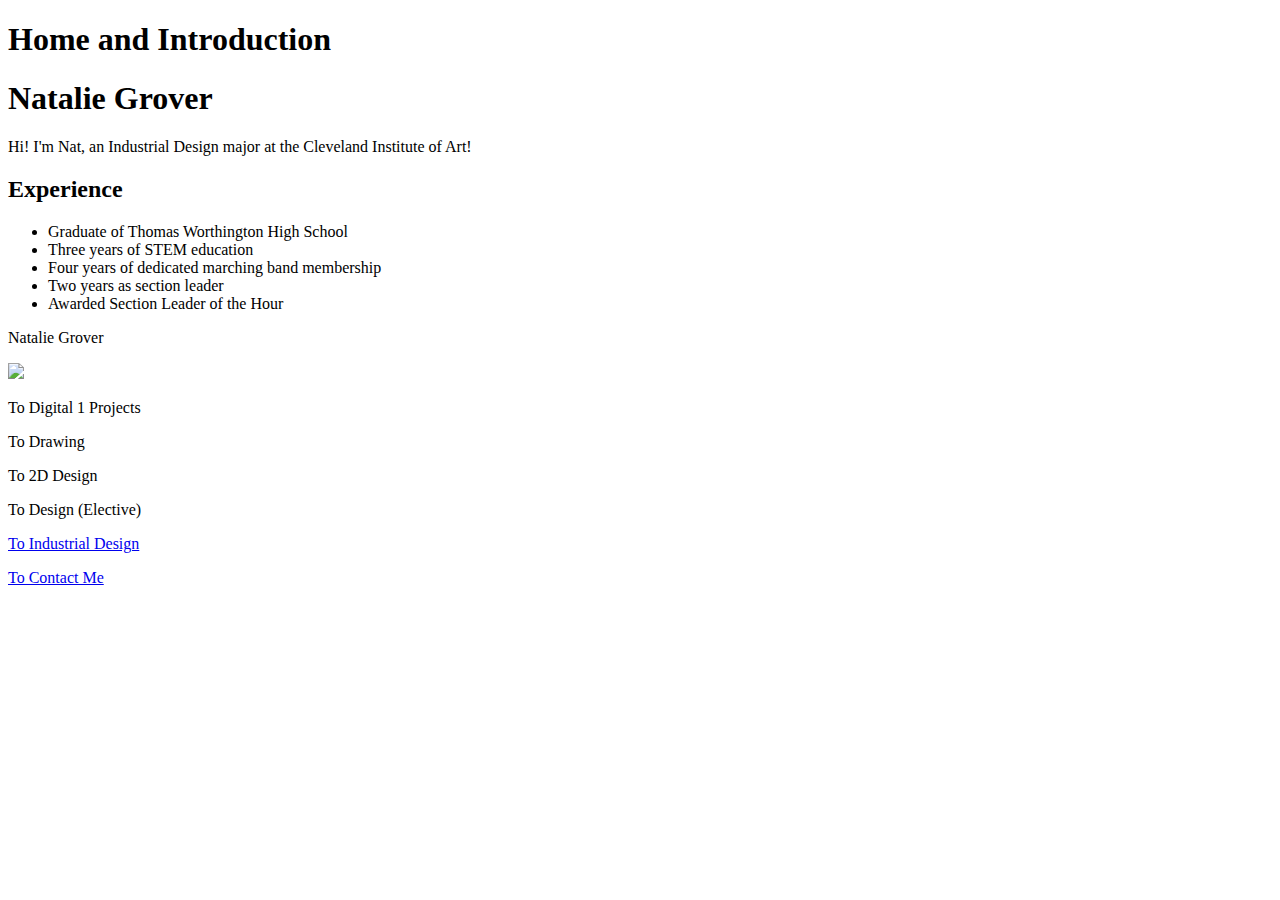
==== index.html @ 62b492b2 "initial commit" ====
<!DOCTYPE html>
<html lang="en">
    <head>
        <meta charset="utf-8" />
        <meta name="viewport" content="width=device-width, initial-scale=1" />
        <style>
            img {
                width: 100%;
                height: auto;
            }
        </style>
        <title>Nat Grover</title>
        <link rel="stylesheet" href="CSS/styles.css" />
    
    </head>
    <body>
        <h1 class="new-color" id="the-one">Home and Introduction</h1>
    <p class="new-color">

        <h1>Natalie Grover</h1>
    
        <p class="new-color">
            Hi! I'm Nat, an Industrial Design major at the Cleveland Institute of Art!
        </p>

        <h2>Experience</h2>
            <ul>
                <li>Graduate of Thomas Worthington High School</li>
                <li>Three years of STEM education</li>
                <li>Four years of dedicated marching band membership</li>
                <li>Two years as section leader</li>
                <li>Awarded Section Leader of the Hour</li>
            </ul>

    
        </section>

        <section class="border-box box">
            <p>Natalie Grover</p>
            <img src="img/NatalieGrover.jpg"></a>
        </section>

        <section class="border-box box">
                <section href="digital1.html"><p>To Digital 1 Projects</p>
        </section>

        <section class="border-box box">
                <section href="drawing.html"><p>To Drawing</p>
        </section>

        <section>
                <section href="2D Design.html"><p>To 2D Design</p>
        </section>

        <section class="border-box box"></section>
                <section href="design (elective).html"><p>To Design (Elective)</p>
        </section>
                <a href="intended major.html"><p>To Industrial Design</p>

                <a href="contact.html"><p>To Contact Me</p>
        </section>
    </body>
</html>
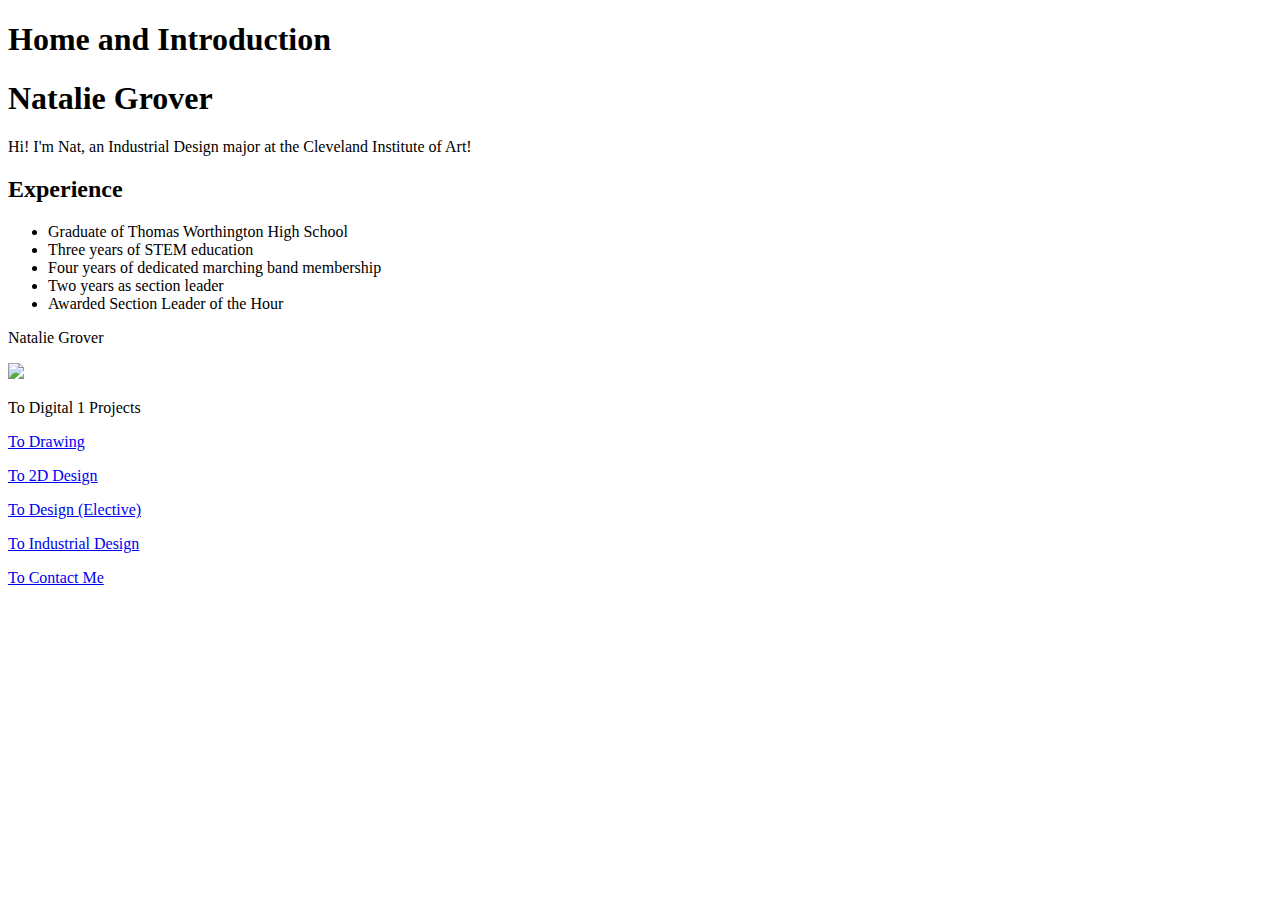
==== commit cf742a0c: "initial commit" ====
--- a/index.html
+++ b/index.html
@@ -1,63 +1,64 @@
-<!DOCTYPE html>
-<html lang="en">
-    <head>
-        <meta charset="utf-8" />
-        <meta name="viewport" content="width=device-width, initial-scale=1" />
-        <style>
-            img {
-                width: 100%;
-                height: auto;
-            }
-        </style>
-        <title>Nat Grover</title>
-        <link rel="stylesheet" href="CSS/styles.css" />
-    
-    </head>
-    <body>
-        <h1 class="new-color" id="the-one">Home and Introduction</h1>
-    <p class="new-color">
-
-        <h1>Natalie Grover</h1>
-    
-        <p class="new-color">
-            Hi! I'm Nat, an Industrial Design major at the Cleveland Institute of Art!
-        </p>
-
-        <h2>Experience</h2>
-            <ul>
-                <li>Graduate of Thomas Worthington High School</li>
-                <li>Three years of STEM education</li>
-                <li>Four years of dedicated marching band membership</li>
-                <li>Two years as section leader</li>
-                <li>Awarded Section Leader of the Hour</li>
-            </ul>
-
-    
-        </section>
-
-        <section class="border-box box">
-            <p>Natalie Grover</p>
-            <img src="img/NatalieGrover.jpg"></a>
-        </section>
-
-        <section class="border-box box">
-                <section href="digital1.html"><p>To Digital 1 Projects</p>
-        </section>
-
-        <section class="border-box box">
-                <section href="drawing.html"><p>To Drawing</p>
-        </section>
-
-        <section>
-                <section href="2D Design.html"><p>To 2D Design</p>
-        </section>
-
-        <section class="border-box box"></section>
-                <section href="design (elective).html"><p>To Design (Elective)</p>
-        </section>
-                <a href="intended major.html"><p>To Industrial Design</p>
-
-                <a href="contact.html"><p>To Contact Me</p>
-        </section>
-    </body>
+<!DOCTYPE html>
+<html lang="en">
+    <head>
+        <meta charset="utf-8" />
+        <meta name="viewport" content="width=device-width, initial-scale=1" />
+        <style>
+            img {
+                width: 100%;
+                height: auto;
+            }
+        </style>
+        <title>Nat Grover</title>
+        <link rel="stylesheet" href="CSS/styles.css" />
+    
+    </head>
+    <body>
+        <h1 class="new-color" id="the-one">Home and Introduction</h1>
+    <p class="new-color">
+
+        <h1>Natalie Grover</h1>
+    
+        <p class="new-color">
+            Hi! I'm Nat, an Industrial Design major at the Cleveland Institute of Art!
+        </p>
+
+        <h2>Experience</h2>
+            <ul>
+                <li>Graduate of Thomas Worthington High School</li>
+                <li>Three years of STEM education</li>
+                <li>Four years of dedicated marching band membership</li>
+                <li>Two years as section leader</li>
+                <li>Awarded Section Leader of the Hour</li>
+            </ul>       
+
+        <section class="border-box box">
+            <p>Natalie Grover</p>
+            <img src="img/NatalieGrover.jpg"></a>
+        </section>
+
+        <section class="border-box box">
+            <section href="digital1.html"><p>To Digital 1 Projects</p>
+    </section>
+
+    <section class="border-box box">
+            <a href="drawing.html"><p>To Drawing</p></a>
+    </section>
+
+    <section>
+            <a href="2D Design.html"><p>To 2D Design</p></a>
+    </section>
+
+    <section class="border-box box"></section>
+            <a href="design (elective).html"><p>To Design (Elective)</p></a>
+    </section>
+    <section class="border-box box">
+            <a href="intended major.html"><p>To Industrial Design</p></a>
+    </section>
+
+    <section>
+            <a href="contact.html"><p>To Contact Me</p></a>
+    </a>
+    </section>    
+    </body>
 </html>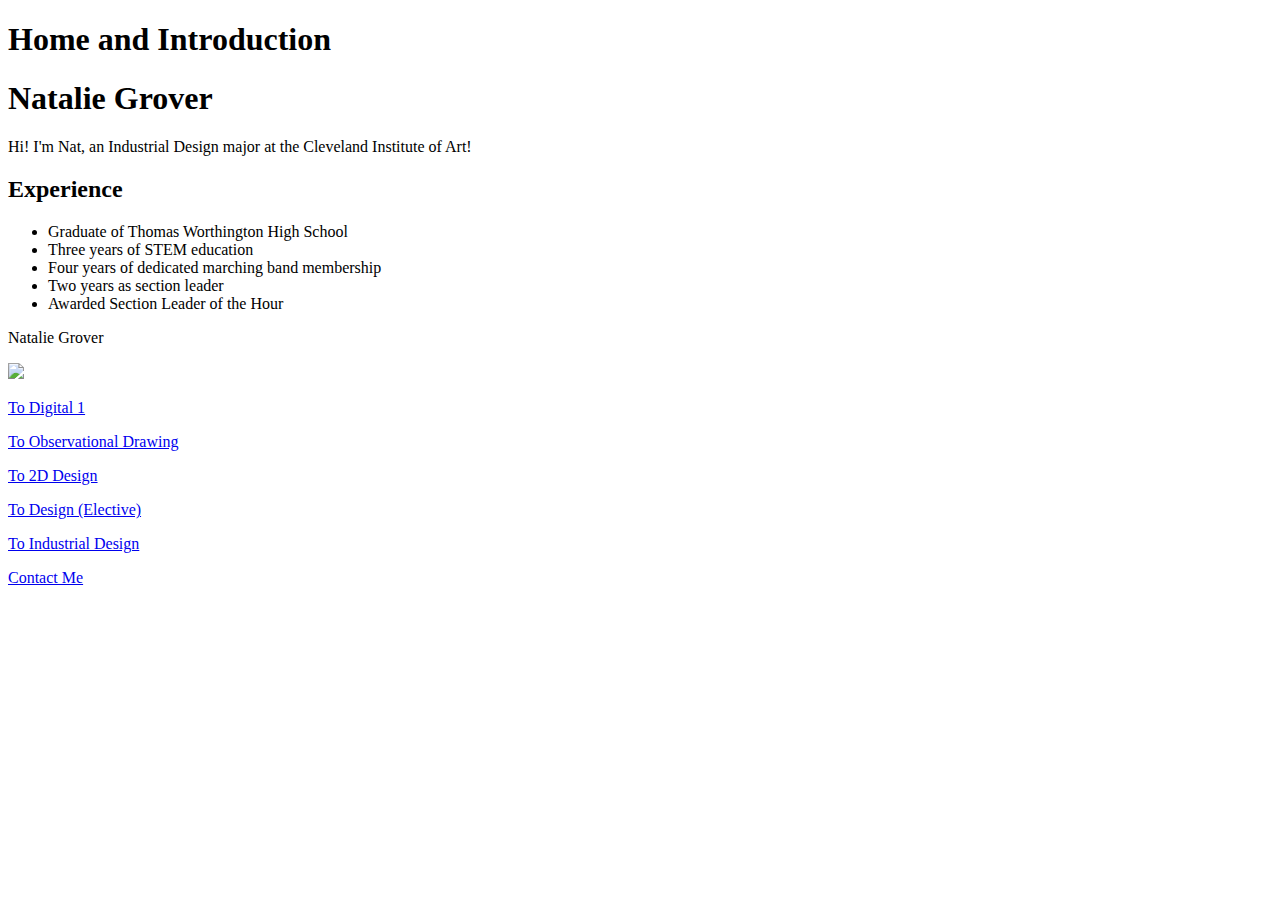
==== commit 79b9244a: "initial commit" ====
--- a/index.html
+++ b/index.html
@@ -37,27 +37,29 @@
             <img src="img/NatalieGrover.jpg"></a>
         </section>
 
-        <section class="border-box box">
-            <section href="digital1.html"><p>To Digital 1 Projects</p>
+    <section class="border-box box">
+        <a href="digital1.html"><p>To Digital 1</p></a>
     </section>
 
     <section class="border-box box">
-            <a href="drawing.html"><p>To Drawing</p></a>
+        <a href="drawing.html"><p>To Observational Drawing</p></a>
     </section>
 
-    <section>
-            <a href="2D Design.html"><p>To 2D Design</p></a>
+    <section class="border-box box">
+        <a href="2D Design.html"><p>To 2D Design</p></a>
     </section>
 
-    <section class="border-box box"></section>
-            <a href="design (elective).html"><p>To Design (Elective)</p></a>
-    </section>
     <section class="border-box box">
-            <a href="intended major.html"><p>To Industrial Design</p></a>
+        <a href="design (elective).html"><p>To Design (Elective)</p></a>
     </section>
 
-    <section>
-            <a href="contact.html"><p>To Contact Me</p></a>
+    <section class="border-box box">
+        <a href="intended major.html"><p>To Industrial Design</p></a>
+    </section>
+
+    <section class="border-box box">
+        <a href="contact.html"><p>Contact Me</p></a>
+    </section>
     </a>
     </section>    
     </body>
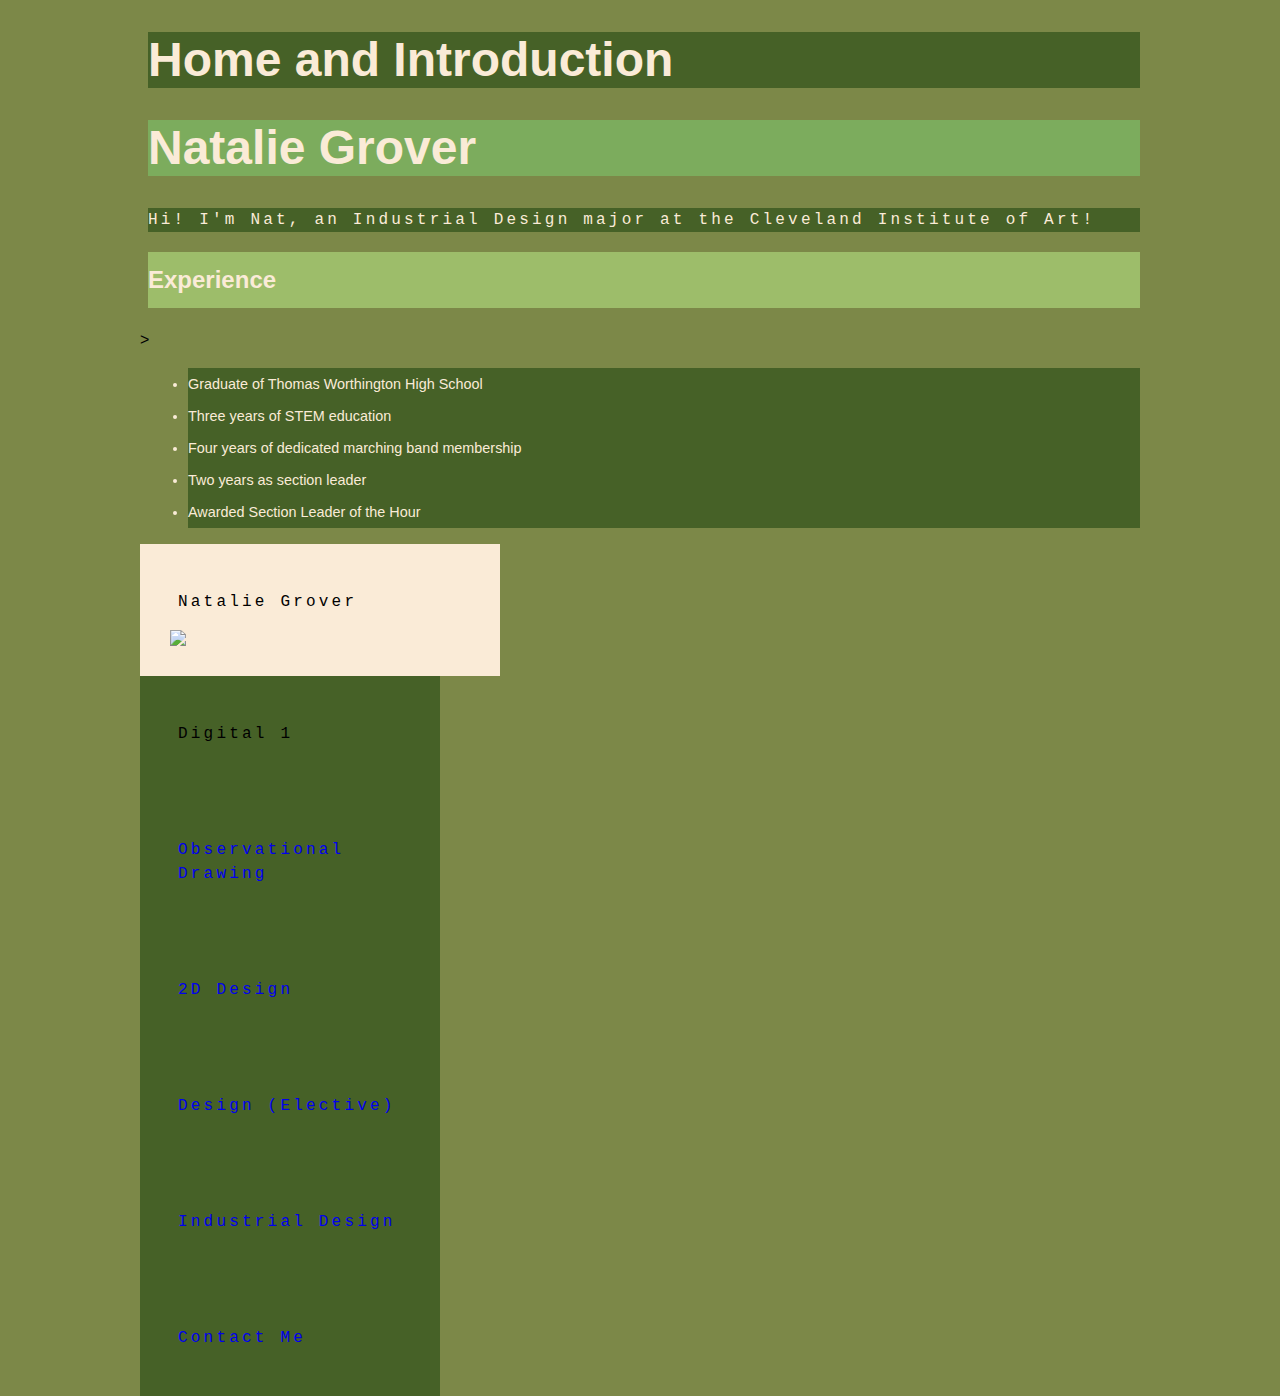
==== commit 2149775e: "initial commit" ====
--- a/index.html
+++ b/index.html
@@ -1,66 +1,70 @@
 <!DOCTYPE html>
 <html lang="en">
-    <head>
-        <meta charset="utf-8" />
-        <meta name="viewport" content="width=device-width, initial-scale=1" />
-        <style>
-            img {
-                width: 100%;
-                height: auto;
-            }
-        </style>
-        <title>Nat Grover</title>
-        <link rel="stylesheet" href="CSS/styles.css" />
-    
-    </head>
-    <body>
-        <h1 class="new-color" id="the-one">Home and Introduction</h1>
+
+<head>
+    <meta charset="UTF-8" />
+    <meta name="viewport" content="width=device-width, initial-scale=1.0" />
+    <title>Natalie Grover</title>
+    <link rel="stylesheet" href="CSS/styles.css" />
+</head>
+
+<body>
+    <h1 class="new-color" id="the-one">Home and Introduction</h1>
+    <h1>Natalie Grover</h1>
+
     <p class="new-color">
+        Hi! I'm Nat, an Industrial Design major at the Cleveland Institute of Art!
+    </p>
 
-        <h1>Natalie Grover</h1>
-    
-        <p class="new-color">
-            Hi! I'm Nat, an Industrial Design major at the Cleveland Institute of Art!
-        </p>
+    <h2>Experience</h2>>
+    <ul>
+        <li>Graduate of Thomas Worthington High School</li>
+        <li>Three years of STEM education</li>
+        <li>Four years of dedicated marching band membership</li>
+        <li>Two years as section leader</li>
+        <li>Awarded Section Leader of the Hour</li>
+    </ul>
 
-        <h2>Experience</h2>
-            <ul>
-                <li>Graduate of Thomas Worthington High School</li>
-                <li>Three years of STEM education</li>
-                <li>Four years of dedicated marching band membership</li>
-                <li>Two years as section leader</li>
-                <li>Awarded Section Leader of the Hour</li>
-            </ul>       
-
-        <section class="border-box box">
-            <p>Natalie Grover</p>
-            <img src="img/NatalieGrover.jpg"></a>
-        </section>
-
-    <section class="border-box box">
-        <a href="digital1.html"><p>To Digital 1</p></a>
+    <section class="standard-box box">
+        <p>Natalie Grover</p>
+        <img src="img/NatalieGrover.jpg">
     </section>
 
     <section class="border-box box">
-        <a href="drawing.html"><p>To Observational Drawing</p></a>
+        <a href="digital1.html"></a>
+        <p>Digital 1</p>
     </section>
 
     <section class="border-box box">
-        <a href="2D Design.html"><p>To 2D Design</p></a>
+        <a href="drawing.html">
+            <p>Observational Drawing</p>
+        </a>
     </section>
 
     <section class="border-box box">
-        <a href="design (elective).html"><p>To Design (Elective)</p></a>
+        <a href="2D Design.html">
+            <p>2D Design</p>
+        </a>
     </section>
 
     <section class="border-box box">
-        <a href="intended major.html"><p>To Industrial Design</p></a>
+        <a href="design (elective).html">
+            <p>Design (Elective)</p>
+        </a>
     </section>
 
     <section class="border-box box">
-        <a href="contact.html"><p>Contact Me</p></a>
+        <a href="intended major.html">
+            <p>Industrial Design</p>
+        </a>
     </section>
-    </a>
-    </section>    
-    </body>
+
+    <section class="border-box box">
+        <a href="contact.html">
+            <p>Contact Me</p>
+        </a>
+    </section>
+
+</body>
+
 </html>--- a/CSS/styles.css
+++ b/CSS/styles.css
@@ -0,0 +1,107 @@
+*,
+*::before,
+*::after {
+  box-sizing: inherit;
+}
+
+#the-one {
+  color: antiquewhite;
+}
+html {
+  box-sizing: border-box;
+  font-size: 100%;
+  font-family: "Franklin Gothic Medium", "Arial Narrow", Arial, sans-serif;
+  line-height: 1.5rem;
+}
+
+body {
+  background-color: rgb(124, 136, 72);
+  max-width: 1000px;
+  margin: 0 auto;
+  background-position: center;
+  background-repeat: repeat-x;
+}
+h1 {
+  color: antiquewhite;
+  background-color: rgb(124, 172, 93);
+  font-size: 3rem;
+  line-height: 3.5rem;
+  margin-left: 0.5rem;
+}
+h2 {
+  color: antiquewhite;
+  background-color: rgb(157, 189, 106);
+  font-size: 1.5rem;
+  line-height: 3.5rem;
+  margin-left: 0.5rem;
+}
+h3 {
+  color: antiquewhite;
+  background-color: rgb(157, 189, 106);
+  font-size: 1rem;
+  line-height: 3rem;
+  margin-left: 0.5rem;
+}
+li {
+  color: antiquewhite;
+  background-color: rgb(70, 97, 39);
+  font-size: 0.9rem;
+  line-height: 2rem;
+  margin-left: 0.5rem;
+}
+p {
+  font-family: "Courier New", Courier, monospace;
+  font-weight: lighter;
+  letter-spacing: 0.2rem;
+  margin-left: 0.5rem;
+}
+
+img {
+  width: 100%;
+  height: auto;
+  display: block;
+}
+
+a {
+  text-decoration: none;
+  background-color: rgb(70, 97, 39);
+}
+
+a:visited {
+  color: antiquewhite;
+}
+
+a:hover {
+  color: rgb(70, 97, 39);
+  background-color: rgb(206, 219, 134);
+  text-decoration: underline;
+}
+
+a:active {
+  color: rgb(70, 97, 39);
+}
+
+.new-color {
+  color: antiquewhite;
+  background-color: rgb(70, 97, 39);
+}
+
+.box {
+  background-color: antiquewhite;
+  width: 300px;
+  padding: 30px;
+  border: 20 px rgb(206, 219, 134);
+}
+
+.standard-box {
+  box-sizing: content-box;
+}
+
+.border-box {
+  background-color: rgb(70, 97, 39);
+  width: 300px;
+  padding: 30px;
+  border-top: 20 px rgb(124, 172, 93);
+  border-bottom: 20 px rgb(206, 219, 134);
+  box-sizing: border-box;
+}
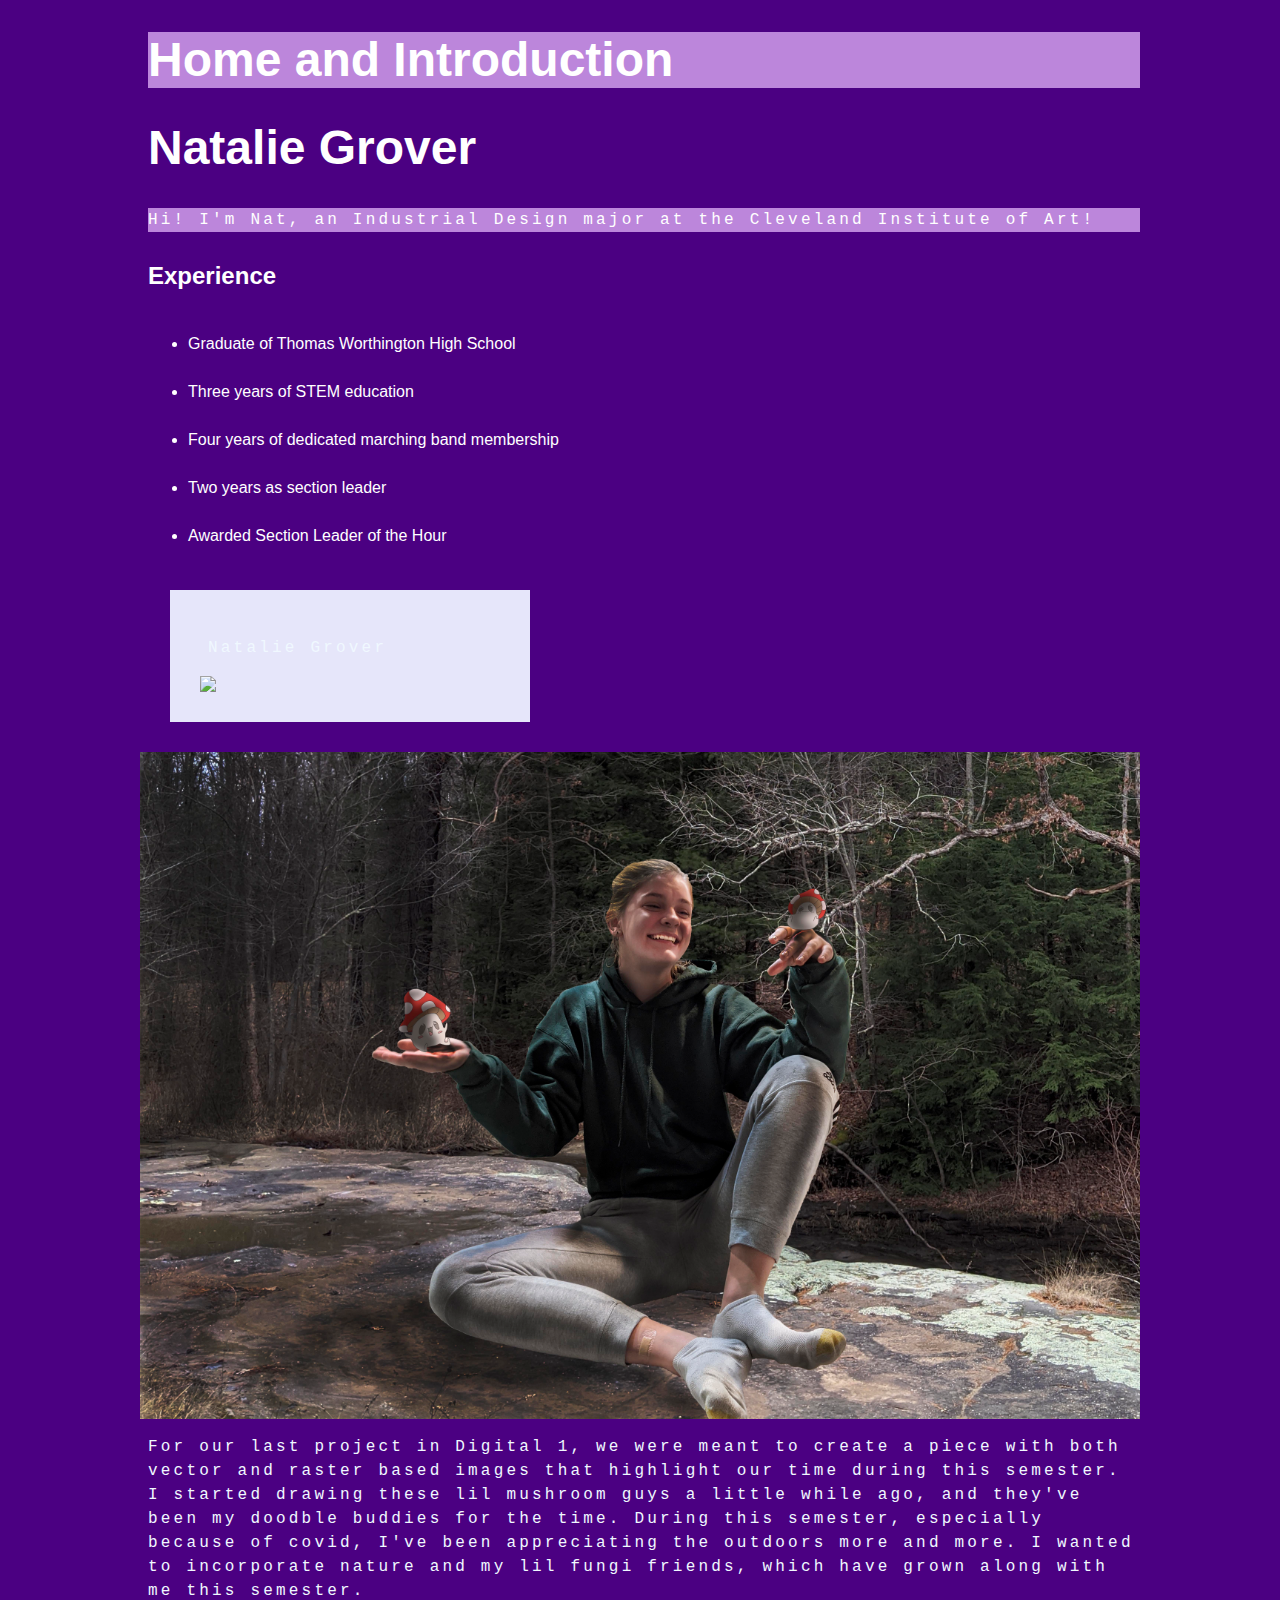
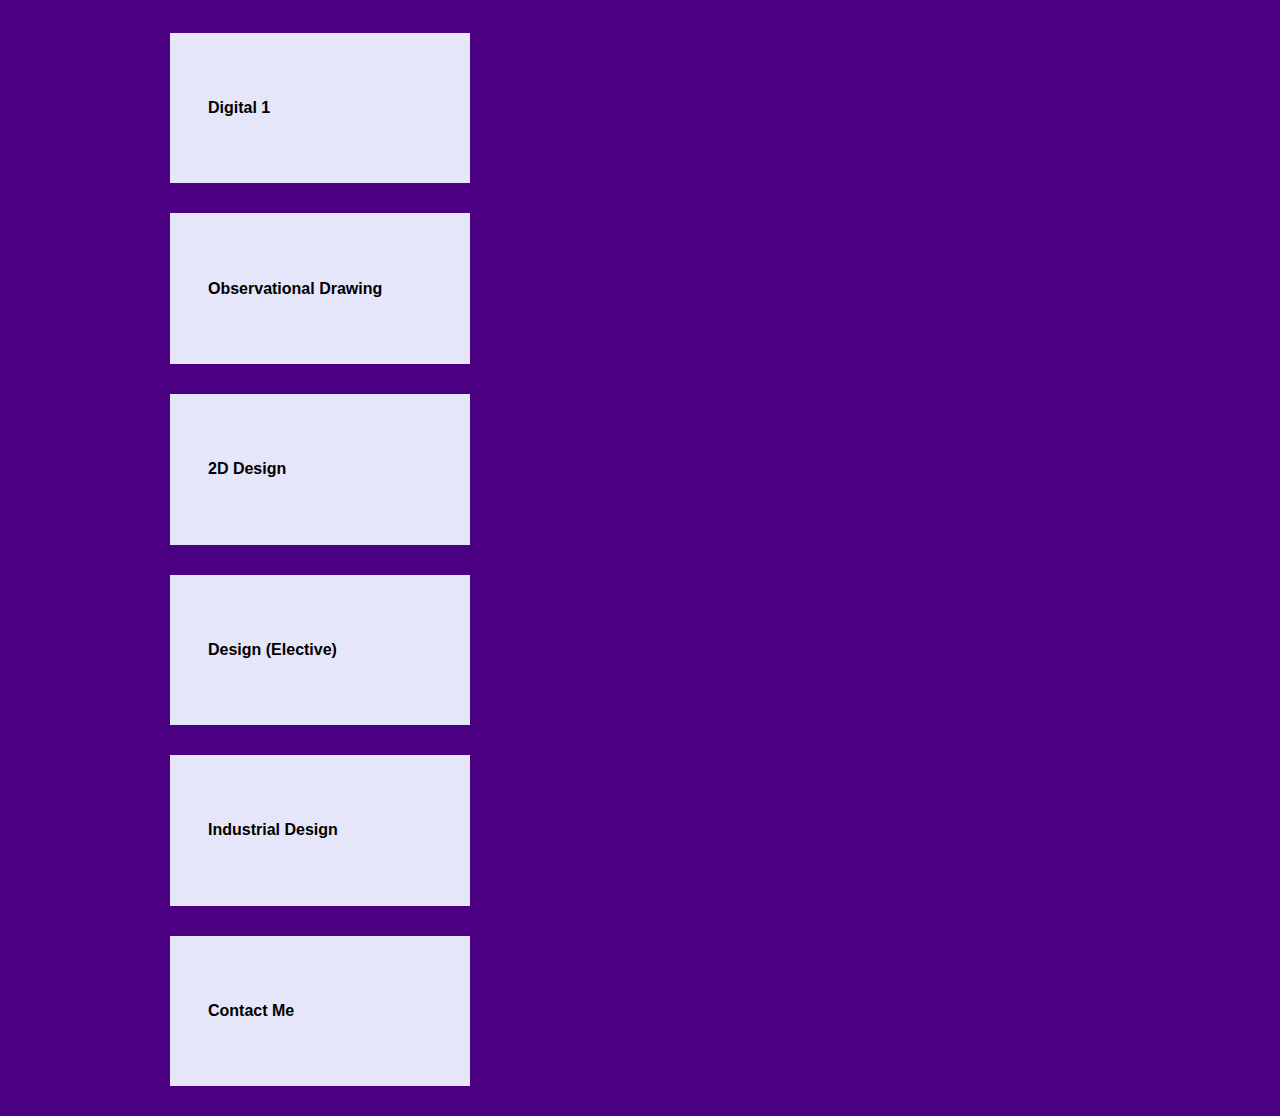
==== commit e925e79b: "initial commit" ====
--- a/index.html
+++ b/index.html
@@ -16,7 +16,8 @@
         Hi! I'm Nat, an Industrial Design major at the Cleveland Institute of Art!
     </p>
 
-    <h2>Experience</h2>>
+    <h2>Experience</h2>
+
     <ul>
         <li>Graduate of Thomas Worthington High School</li>
         <li>Three years of STEM education</li>
@@ -30,38 +31,47 @@
         <img src="img/NatalieGrover.jpg">
     </section>
 
+    <img src="img/20201122GroverNatalie_LastProject_Digital1.jpg">
+    <p>For our last project in Digital 1, we were meant to create a piece with both vector and raster based images that
+        highlight our time during this semester. I started drawing these lil mushroom guys a little while ago, and
+        they've been my doodble buddies for the time. During this semester, especially because of covid, I've been
+        appreciating the outdoors more and more. I wanted to incorporate nature and my lil fungi friends, which have
+        grown along with me this semester.</p>
+
+
     <section class="border-box box">
-        <a href="digital1.html"></a>
-        <p>Digital 1</p>
+        <a href="digital1.html">
+            <h4>Digital 1</h4>
+        </a>
     </section>
 
     <section class="border-box box">
         <a href="drawing.html">
-            <p>Observational Drawing</p>
+            <h4>Observational Drawing</h4>
         </a>
     </section>
 
     <section class="border-box box">
         <a href="2D Design.html">
-            <p>2D Design</p>
+            <h4>2D Design</h4>
         </a>
     </section>
 
     <section class="border-box box">
         <a href="design (elective).html">
-            <p>Design (Elective)</p>
+            <h4>Design (Elective)</h4>
         </a>
     </section>
 
     <section class="border-box box">
         <a href="intended major.html">
-            <p>Industrial Design</p>
+            <h4>Industrial Design</h4>
         </a>
     </section>
 
     <section class="border-box box">
         <a href="contact.html">
-            <p>Contact Me</p>
+            <h4>Contact Me</h4>
         </a>
     </section>
 
--- a/CSS/styles.css
+++ b/CSS/styles.css
@@ -5,51 +5,55 @@
 }
 
 #the-one {
-  color: antiquewhite;
+  color: white;
 }
 html {
   box-sizing: border-box;
   font-size: 100%;
-  font-family: "Franklin Gothic Medium", "Arial Narrow", Arial, sans-serif;
+  font-family: Arial, Helvetica, sans-serif;
   line-height: 1.5rem;
 }
 
 body {
-  background-color: rgb(124, 136, 72);
+  background-color: indigo;
   max-width: 1000px;
   margin: 0 auto;
+  background-image: url("img/gradient.png");
   background-position: center;
   background-repeat: repeat-x;
 }
 h1 {
-  color: antiquewhite;
-  background-color: rgb(124, 172, 93);
+  color: white;
   font-size: 3rem;
   line-height: 3.5rem;
   margin-left: 0.5rem;
 }
 h2 {
-  color: antiquewhite;
-  background-color: rgb(157, 189, 106);
+  color: white;
   font-size: 1.5rem;
-  line-height: 3.5rem;
+  line-height: 3rem;
   margin-left: 0.5rem;
 }
 h3 {
-  color: antiquewhite;
-  background-color: rgb(157, 189, 106);
+  color: white;
+  font-size: 1rem;
+  line-height: 3rem;
+  margin-left: 0.5rem;
+}
+h4 {
+  color: black;
   font-size: 1rem;
   line-height: 3rem;
   margin-left: 0.5rem;
 }
 li {
-  color: antiquewhite;
-  background-color: rgb(70, 97, 39);
-  font-size: 0.9rem;
-  line-height: 2rem;
+  color: white;
+  font-size: 1rem;
+  line-height: 3rem;
   margin-left: 0.5rem;
 }
 p {
+  color: aliceblue;
   font-family: "Courier New", Courier, monospace;
   font-weight: lighter;
   letter-spacing: 0.2rem;
@@ -64,33 +68,34 @@
 
 a {
   text-decoration: none;
-  background-color: rgb(70, 97, 39);
+  background-color: indigo;
 }
 
 a:visited {
-  color: antiquewhite;
+  color: rgb(14, 14, 77);
 }
 
 a:hover {
-  color: rgb(70, 97, 39);
-  background-color: rgb(206, 219, 134);
+  color: rgb(14, 14, 77);
+  background-color: rgb(188, 134, 219);
   text-decoration: underline;
 }
 
 a:active {
-  color: rgb(70, 97, 39);
+  color: indigo;
 }
 
 .new-color {
-  color: antiquewhite;
-  background-color: rgb(70, 97, 39);
+  color: white;
+  background-color: rgb(188, 134, 219);
 }
 
 .box {
-  background-color: antiquewhite;
+  background-color: lavender;
   width: 300px;
   padding: 30px;
-  border: 20 px rgb(206, 219, 134);
+  border: 20 px rgb(188, 134, 219);
+  margin: 30px;
 }
 
 .standard-box {
@@ -98,10 +103,8 @@
 }
 
 .border-box {
-  background-color: rgb(70, 97, 39);
-  width: 300px;
-  padding: 30px;
-  border-top: 20 px rgb(124, 172, 93);
-  border-bottom: 20 px rgb(206, 219, 134);
+  border-top: 20 px rgb(188, 134, 219);
+  border-bottom: 20 px rgb(188, 134, 219);
+  padding-right: 10px 20px 30px 20px;
   box-sizing: border-box;
 }
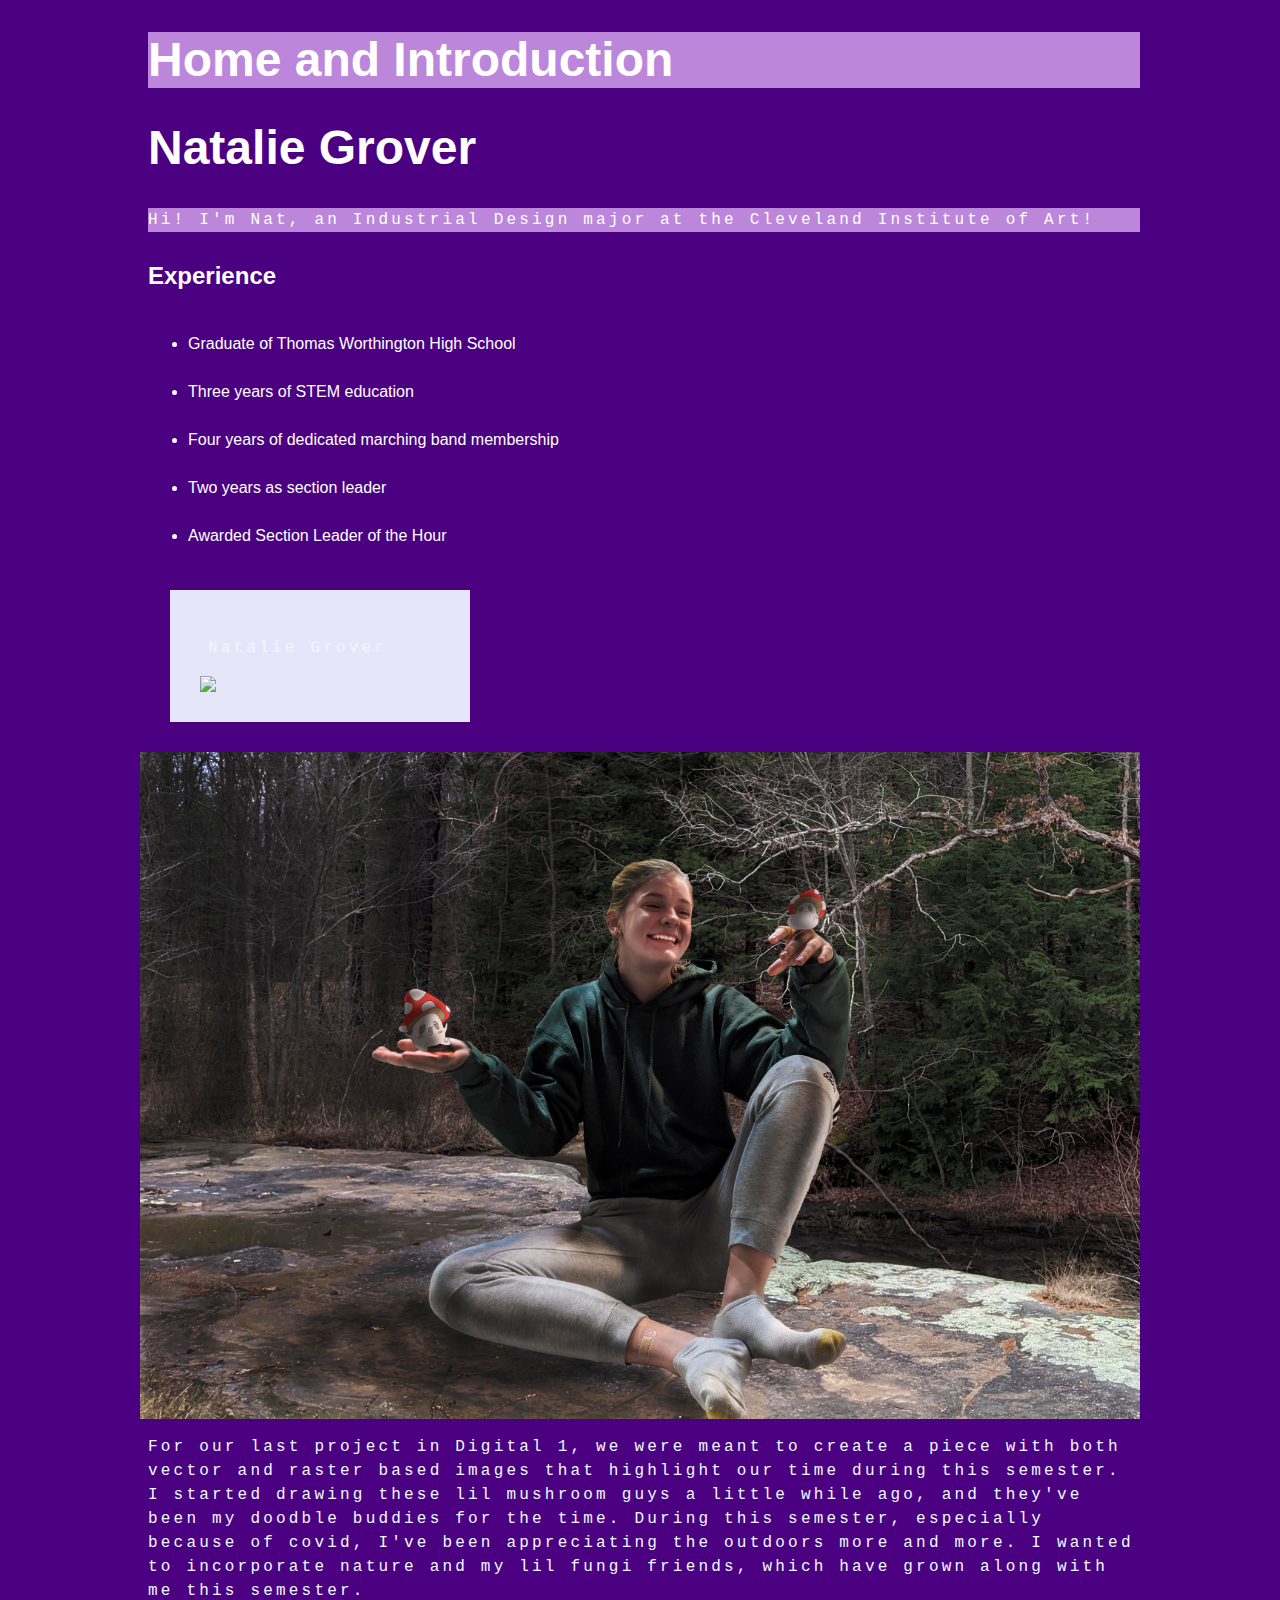
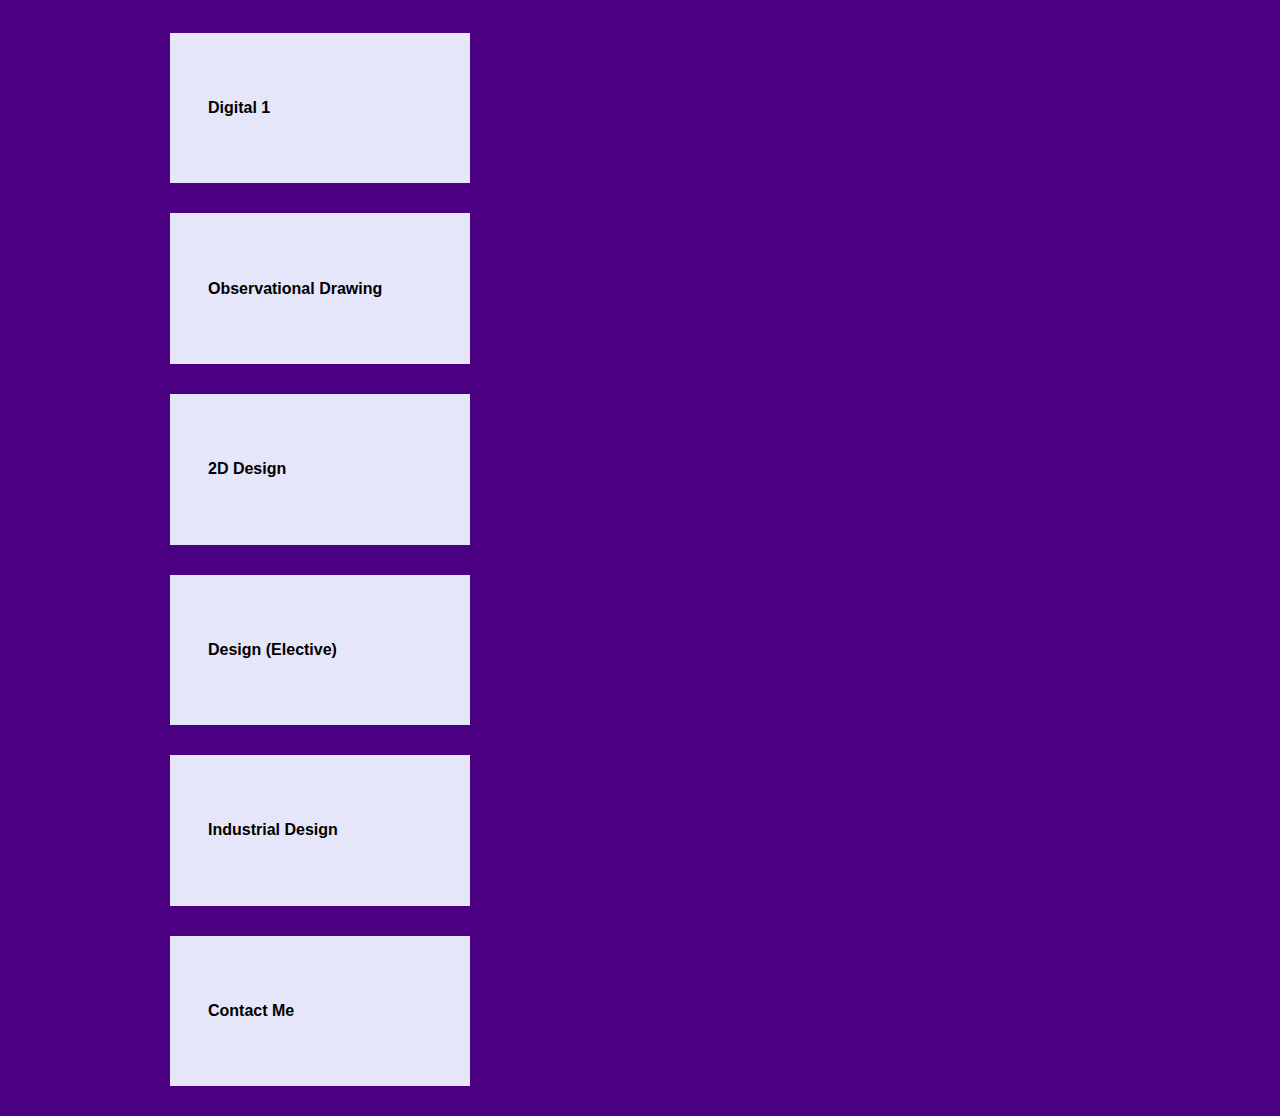
==== commit d323e22d: "initial commit" ====
--- a/index.html
+++ b/index.html
@@ -26,7 +26,7 @@
         <li>Awarded Section Leader of the Hour</li>
     </ul>
 
-    <section class="standard-box box">
+    <section class="border-box box">
         <p>Natalie Grover</p>
         <img src="img/NatalieGrover.jpg">
     </section>
